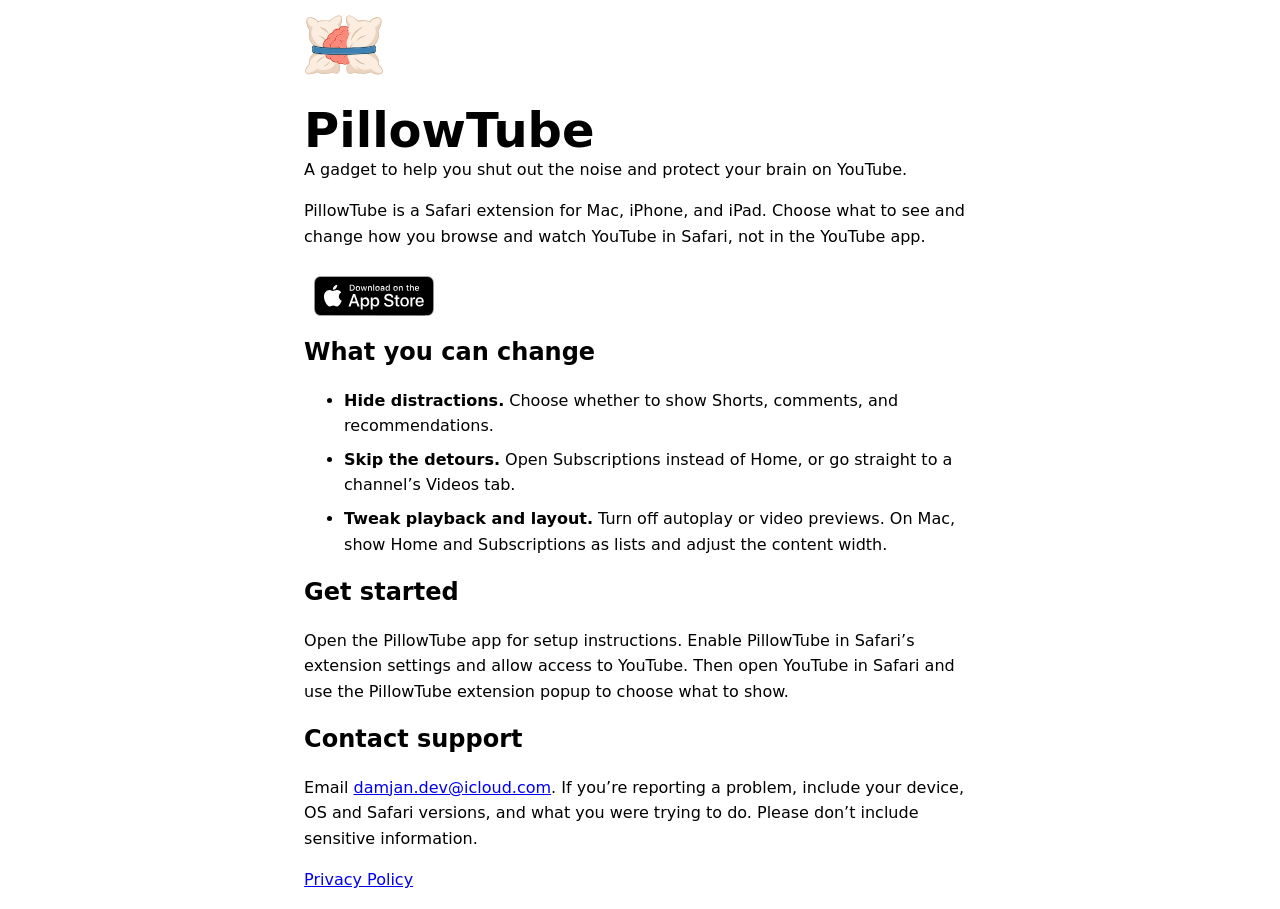
==== pillowtube/index.html @ dc93fbb8 "feat(pillowtube): feature and privacy policy pages" ====
<!doctype html>
<html lang="en">
    <head>
        <meta charset="utf-8" />
        <meta name="viewport" content="width=device-width, initial-scale=1" />
        <meta
            name="description"
            content="A gadget to help you shut out the noise and protect your brain on YouTube."
        />
        <title>PillowTube</title>
        <link rel="stylesheet" href="style.css" />
    </head>
    <body>
        <main>
            <header class="intro">
                <img src="pillowtube.svg" width="80" height="80" alt="" draggable="false" />
                <div>
                    <h1>PillowTube</h1>
                    <p>A gadget to help you shut out the noise and protect your brain on YouTube.</p>
                </div>
            </header>
            <p>
                PillowTube is a Safari extension for Mac, iPhone, and iPad. Choose what to see
                and change how you browse and watch YouTube in Safari, not in the YouTube app.
            </p>
            <a class="app-store-badge" href="#">
                <picture>
                    <source
                        media="(prefers-color-scheme: dark)"
                        srcset="../assets/Download_on_the_App_Store_Badge_US-UK_RGB_wht_092917.svg"
                    />
                    <img
                        src="../assets/Download_on_the_App_Store_Badge_US-UK_RGB_blk_092917.svg"
                        width="120"
                        height="40"
                        alt="Download on the App Store"
                        draggable="false"
                    />
                </picture>
            </a>
            <h2>What you can change</h2>
            <ul class="features">
                <li><strong>Hide distractions.</strong> Choose whether to show Shorts, comments, and recommendations.</li>
                <li><strong>Skip the detours.</strong> Open Subscriptions instead of Home, or go straight to a channel’s Videos tab.</li>
                <li>
                    <strong>Tweak playback and layout.</strong> Turn off autoplay or video previews.
                    On Mac, show Home and Subscriptions as lists and adjust the content width.
                </li>
            </ul>
            <h2 id="get-started">Get started</h2>
            <p>
                Open the PillowTube app for setup instructions. Enable PillowTube in Safari’s
                extension settings and allow access to YouTube. Then open YouTube in Safari and
                use the PillowTube extension popup to choose what to show.
            </p>
            <h2>Contact support</h2>
            <p>
                Email <a href="mailto:damjan.dev@icloud.com">damjan.dev@icloud.com</a>.
                If you’re reporting a problem, include your device, OS and Safari versions,
                and what you were trying to do. Please don’t include sensitive information.
            </p>
            <p><a href="privacy/">Privacy Policy</a></p>
        </main>
    </body>
</html>
---- pillowtube/style.css ----
:root {
    color-scheme: light dark;
}

body {
    font: 1rem/1.6 system-ui, sans-serif;
}

main {
    max-width: 66ch;
    margin-inline: auto;
    padding: 0 1rem;
}

p, ul, h2 {
    margin: 0 0 1rem 0;
}

.intro {
    display: flex;
    flex-wrap: wrap;
    align-items: center;
    gap: 1rem;
}

.intro > img,
.app-store-badge {
    -webkit-user-select: none;
    user-select: none;
}

.intro h1 {
    margin: 0;
    font-size: clamp(2rem, 6vw, 3rem);
    line-height: 1.1;
}

.app-store-badge {
    display: inline-block;
    padding: 10px;
}

.app-store-badge img {
    display: block;
    width: auto;
}

.features li + li {
    margin-block-start: 0.5rem;
}
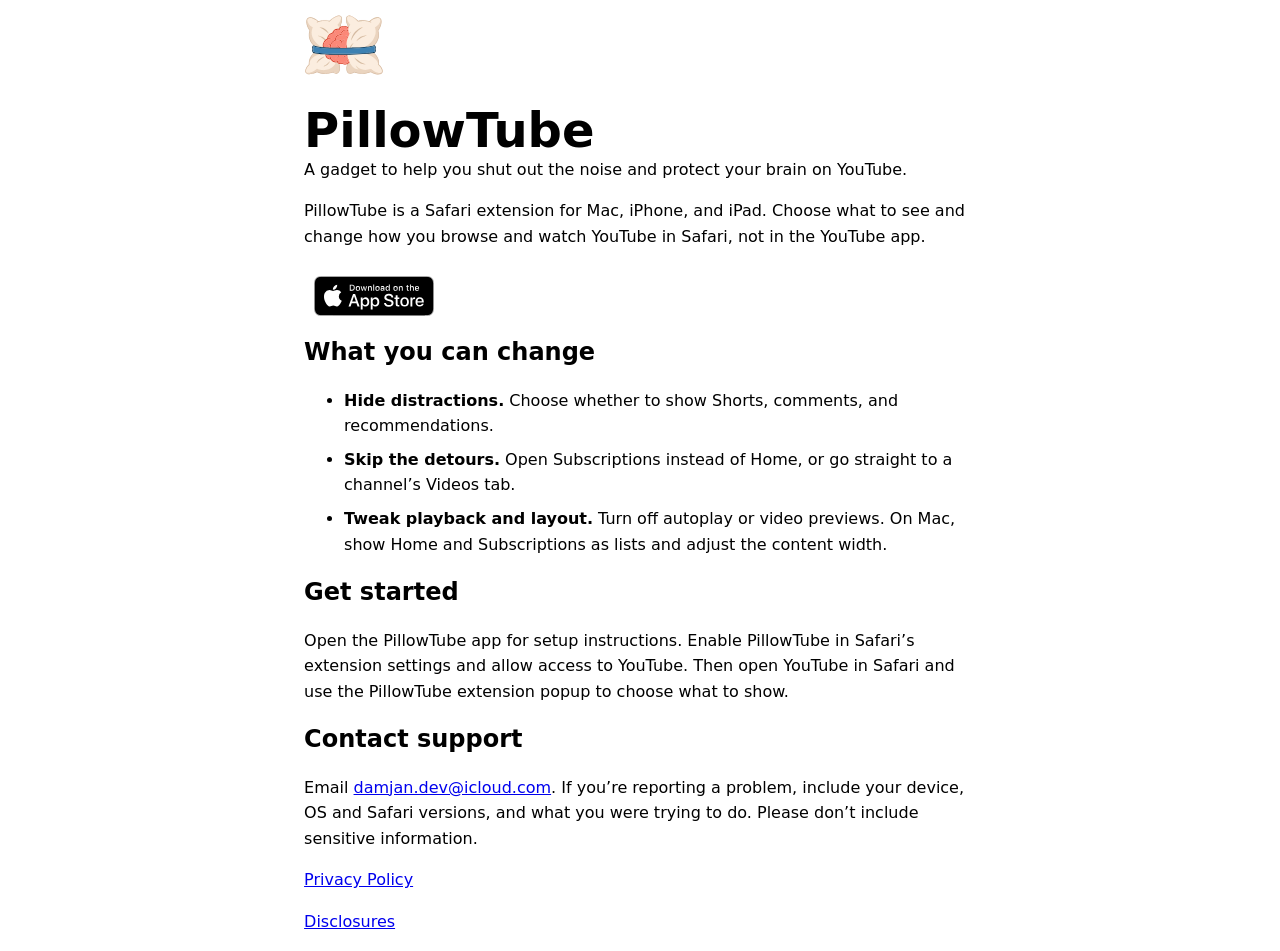
==== commit 17c08cad: "feat(pillowtube): add disclosures and update privacy policy" ====
--- a/pillowtube/index.html
+++ b/pillowtube/index.html
@@ -60,6 +60,7 @@
                 and what you were trying to do. Please don’t include sensitive information.
             </p>
             <p><a href="privacy/">Privacy Policy</a></p>
+            <p><a href="disclosures/">Disclosures</a></p>
         </main>
     </body>
 </html>
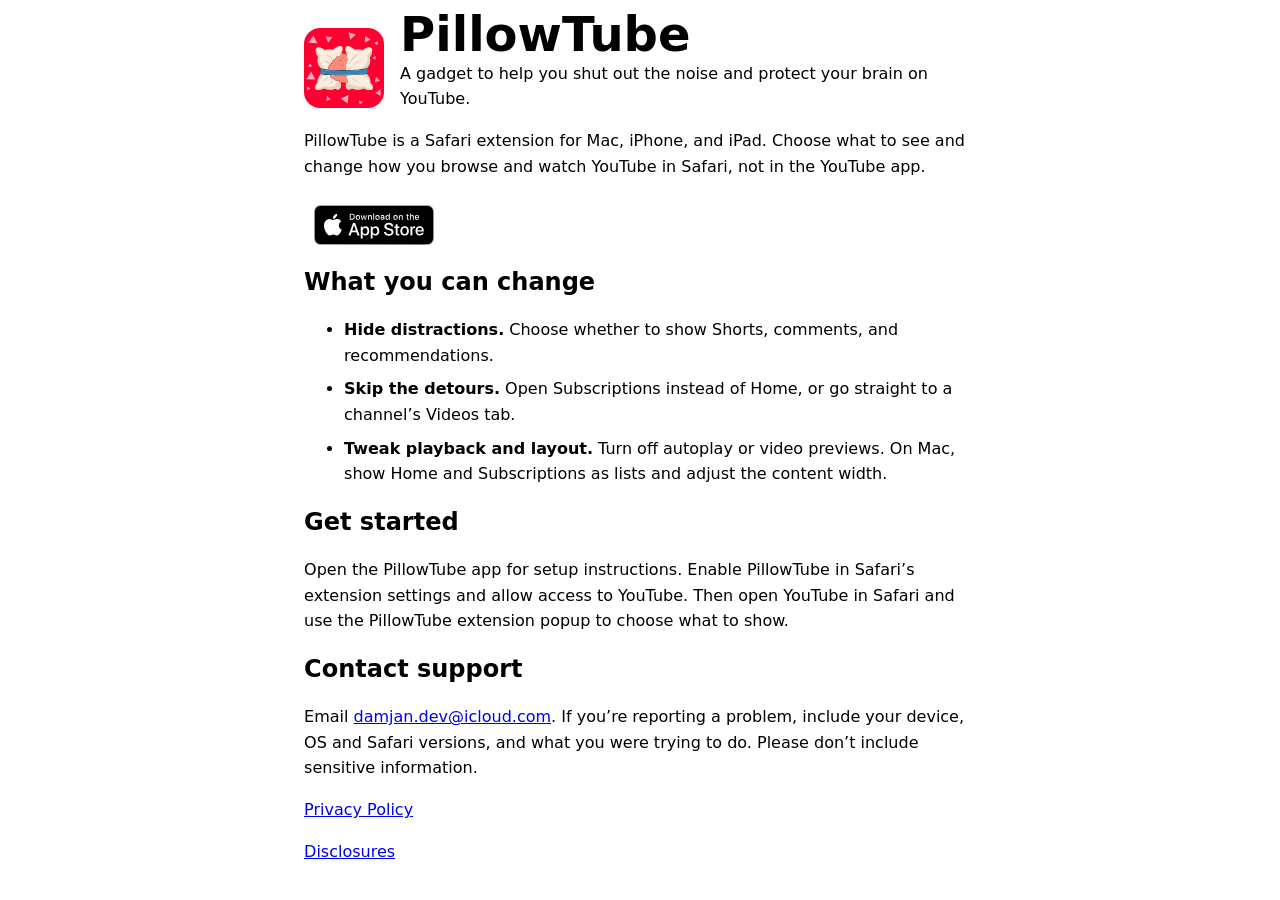
==== commit 91808558: "feat(pillowtube): add red logo" ====
--- a/pillowtube/index.html
+++ b/pillowtube/index.html
@@ -13,7 +13,7 @@
     <body>
         <main>
             <header class="intro">
-                <img src="pillowtube.svg" width="80" height="80" alt="" draggable="false" />
+                <img class="logo" src="logo.svg" width="80" height="80" alt="" draggable="false" />
                 <div>
                     <h1>PillowTube</h1>
                     <p>A gadget to help you shut out the noise and protect your brain on YouTube.</p>
--- a/pillowtube/style.css
+++ b/pillowtube/style.css
@@ -18,7 +18,6 @@
 
 .intro {
     display: flex;
-    flex-wrap: wrap;
     align-items: center;
     gap: 1rem;
 }
@@ -27,6 +26,10 @@
 .app-store-badge {
     -webkit-user-select: none;
     user-select: none;
+}
+
+.logo {
+    border-radius: calc(2rem / 2);
 }
 
 .intro h1 {
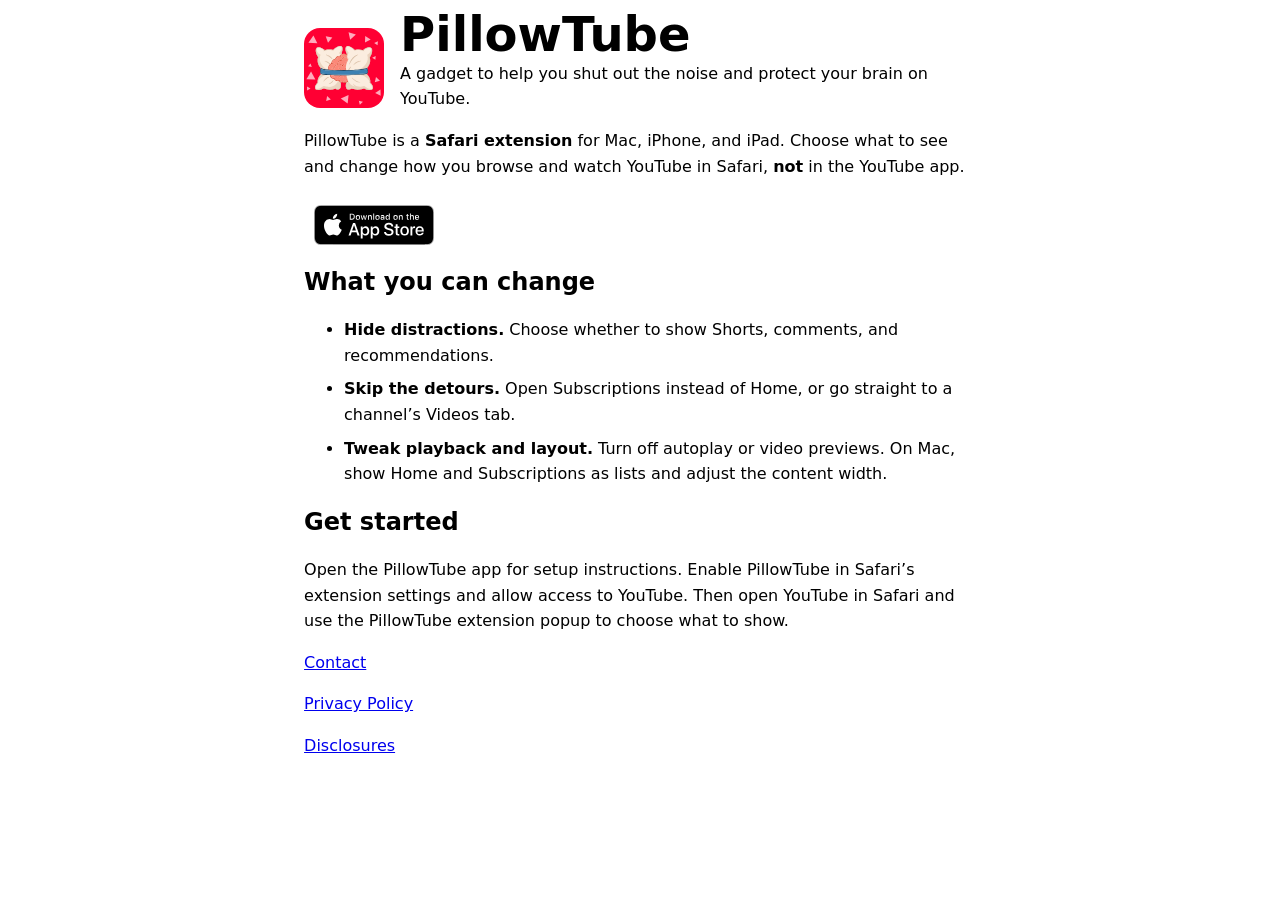
==== commit 2acd57f6: "feat(pillowtube): move assets and separate contact page" ====
--- a/pillowtube/index.html
+++ b/pillowtube/index.html
@@ -13,24 +13,24 @@
     <body>
         <main>
             <header class="intro">
-                <img class="logo" src="logo.svg" width="80" height="80" alt="" draggable="false" />
+                <img class="logo" src="assets/logo.svg" width="80" height="80" alt="" draggable="false" />
                 <div>
                     <h1>PillowTube</h1>
                     <p>A gadget to help you shut out the noise and protect your brain on YouTube.</p>
                 </div>
             </header>
             <p>
-                PillowTube is a Safari extension for Mac, iPhone, and iPad. Choose what to see
-                and change how you browse and watch YouTube in Safari, not in the YouTube app.
+                PillowTube is a <b>Safari extension</b> for Mac, iPhone, and iPad. Choose what to see
+                and change how you browse and watch YouTube in Safari, <b>not</b> in the YouTube app.
             </p>
             <a class="app-store-badge" href="#">
                 <picture>
                     <source
                         media="(prefers-color-scheme: dark)"
-                        srcset="../assets/Download_on_the_App_Store_Badge_US-UK_RGB_wht_092917.svg"
+                        srcset="assets/Download_on_the_App_Store_Badge_US-UK_RGB_wht_092917.svg"
                     />
                     <img
-                        src="../assets/Download_on_the_App_Store_Badge_US-UK_RGB_blk_092917.svg"
+                        src="assets/Download_on_the_App_Store_Badge_US-UK_RGB_blk_092917.svg"
                         width="120"
                         height="40"
                         alt="Download on the App Store"
@@ -53,12 +53,7 @@
                 extension settings and allow access to YouTube. Then open YouTube in Safari and
                 use the PillowTube extension popup to choose what to show.
             </p>
-            <h2>Contact support</h2>
-            <p>
-                Email <a href="mailto:damjan.dev@icloud.com">damjan.dev@icloud.com</a>.
-                If you’re reporting a problem, include your device, OS and Safari versions,
-                and what you were trying to do. Please don’t include sensitive information.
-            </p>
+            <p><a href="contact/">Contact</a></p>
             <p><a href="privacy/">Privacy Policy</a></p>
             <p><a href="disclosures/">Disclosures</a></p>
         </main>
--- a/pillowtube/style.css
+++ b/pillowtube/style.css
@@ -12,7 +12,7 @@
     padding: 0 1rem;
 }
 
-p, ul, h2 {
+p, ul, h1, h2 {
     margin: 0 0 1rem 0;
 }
 
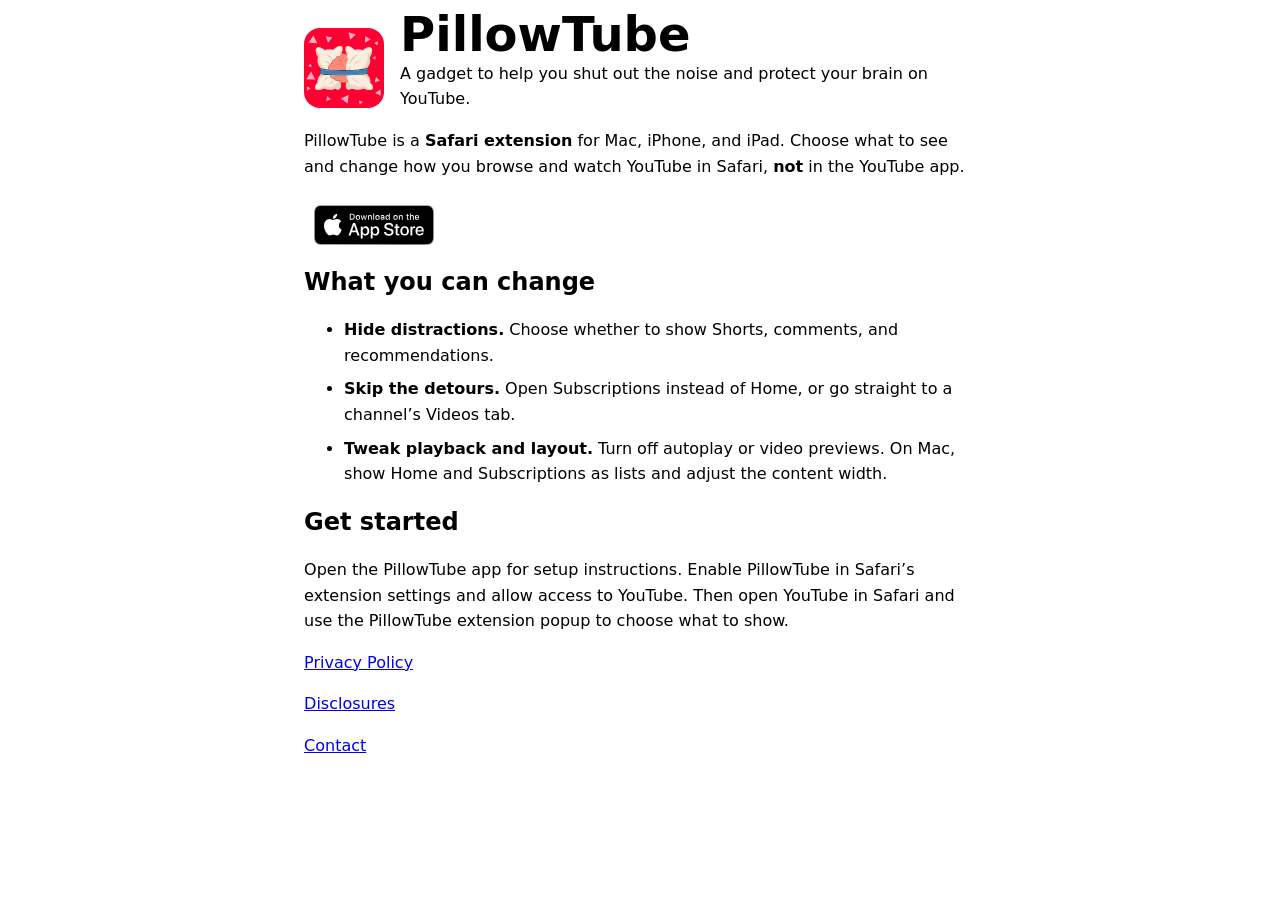
==== commit 3ca742a5: "feat(pillowtube): reorder links" ====
--- a/pillowtube/index.html
+++ b/pillowtube/index.html
@@ -53,9 +53,9 @@
                 extension settings and allow access to YouTube. Then open YouTube in Safari and
                 use the PillowTube extension popup to choose what to show.
             </p>
-            <p><a href="contact/">Contact</a></p>
             <p><a href="privacy/">Privacy Policy</a></p>
             <p><a href="disclosures/">Disclosures</a></p>
+            <p><a href="contact/">Contact</a></p>
         </main>
     </body>
 </html>
